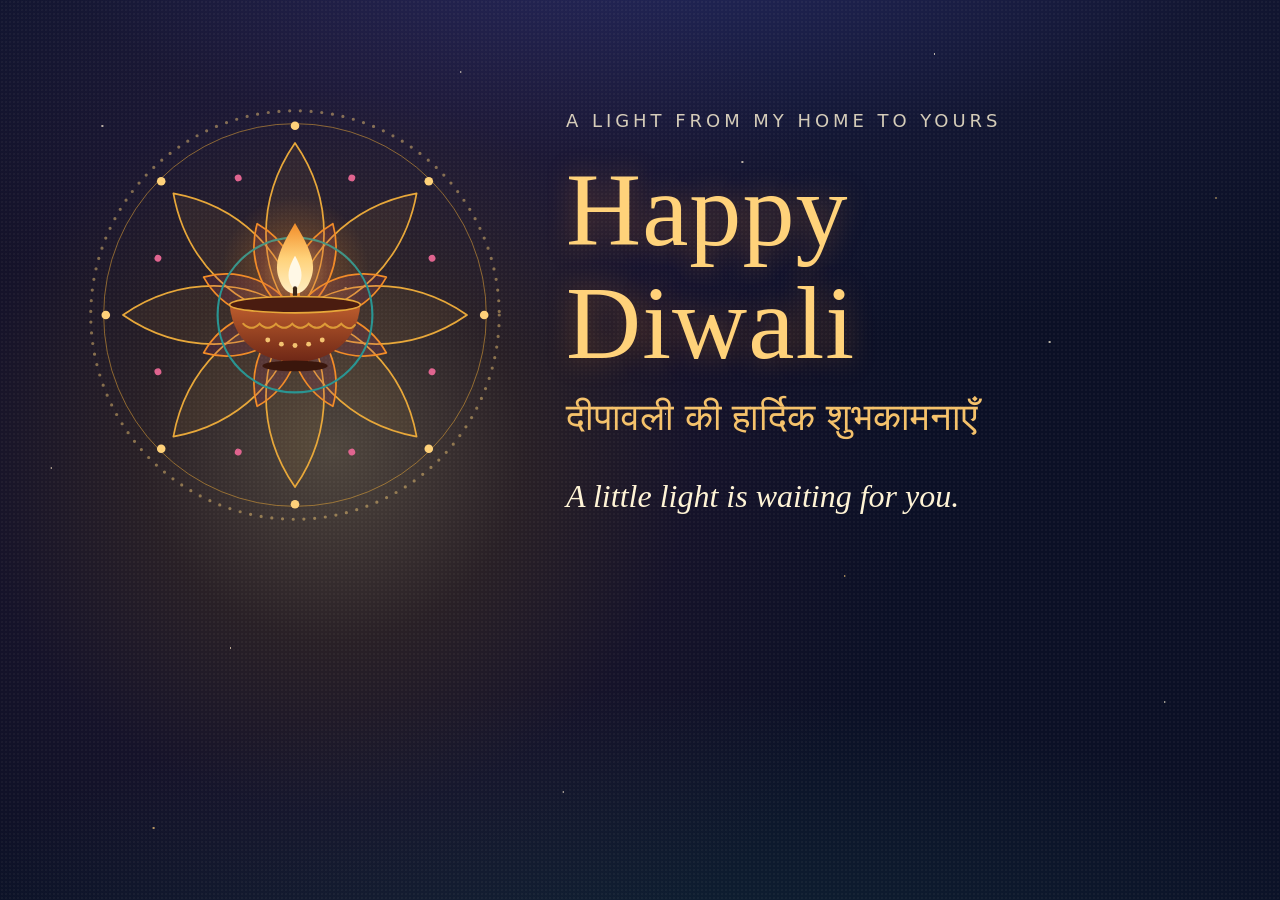
==== tools/social-card.html @ e9b678bd "Add interactive Diwali greeting for GitHub Pages Static site in site/ (vanilla HTML/CSS/JS, strict m" ====
<!doctype html>
<!-- Source for site/assets/img/social-preview.jpg (1200 x 630).
     Rendered by tools/make_images.py. Not published. Contains no recipient name. -->
<html lang="en">
<head>
<meta charset="utf-8">
<link rel="stylesheet" href="../site/assets/css/styles.css">
<style>
  html, body { margin: 0; width: 1200px; height: 630px; overflow: hidden; }
  .card { position: relative; z-index: 1; display: flex; align-items: center; gap: 56px; height: 630px; padding: 0 80px; }
  .art { position: relative; width: 430px; height: 430px; flex: none; }
  .art .diya--lit { width: 38%; }
  .words { text-align: left; }
  .eyebrow { margin-bottom: 18px; font-size: 18px; }
  .headline { font-size: 104px; margin: 0; }
  .hindi { font-size: 38px; margin: 6px 0 22px; }
  .line { margin: 0; font-family: var(--font-display); font-style: italic; font-size: 32px; color: var(--text); }
  .sky__glow { opacity: 1; left: 26%; top: 50%; transform: translate(-50%, -50%) scale(1); width: 1500px; height: 1500px; }
</style>
</head>
<body>
  <svg class="svg-defs" width="0" height="0" aria-hidden="true">
    <defs>
      <radialGradient id="g-halo"><stop offset="0" stop-color="#FFD27A" stop-opacity=".6"/><stop offset=".45" stop-color="#F28C28" stop-opacity=".2"/><stop offset="1" stop-color="#F28C28" stop-opacity="0"/></radialGradient>
      <linearGradient id="g-flame" x1="0" y1="1" x2="0" y2="0"><stop offset="0" stop-color="#FFEFC4"/><stop offset=".5" stop-color="#FFD27A"/><stop offset="1" stop-color="#F28C28"/></linearGradient>
      <linearGradient id="g-clay" x1="0" y1="0" x2="0" y2="1"><stop offset="0" stop-color="#C2612F"/><stop offset="1" stop-color="#6E2716"/></linearGradient>
    </defs>
  </svg>
  <div class="sky"><div class="sky__stars"></div><div class="sky__glow"></div></div>
  <div class="card">
    <div class="art">
      <svg class="rangoli" viewBox="0 0 400 400">
        <circle class="rangoli__dots" cx="200" cy="200" r="190"/>
        <circle class="rangoli__line rangoli__line--gold" cx="200" cy="200" r="178" pathLength="1"/>
        <g class="rangoli__petals">
          <path class="rangoli__line" pathLength="1" d="M200 200 C236 160 236 92 200 40 C164 92 164 160 200 200 Z"/>
          <path class="rangoli__line" pathLength="1" transform="rotate(45 200 200)" d="M200 200 C236 160 236 92 200 40 C164 92 164 160 200 200 Z"/>
          <path class="rangoli__line" pathLength="1" transform="rotate(90 200 200)" d="M200 200 C236 160 236 92 200 40 C164 92 164 160 200 200 Z"/>
          <path class="rangoli__line" pathLength="1" transform="rotate(135 200 200)" d="M200 200 C236 160 236 92 200 40 C164 92 164 160 200 200 Z"/>
          <path class="rangoli__line" pathLength="1" transform="rotate(180 200 200)" d="M200 200 C236 160 236 92 200 40 C164 92 164 160 200 200 Z"/>
          <path class="rangoli__line" pathLength="1" transform="rotate(225 200 200)" d="M200 200 C236 160 236 92 200 40 C164 92 164 160 200 200 Z"/>
          <path class="rangoli__line" pathLength="1" transform="rotate(270 200 200)" d="M200 200 C236 160 236 92 200 40 C164 92 164 160 200 200 Z"/>
          <path class="rangoli__line" pathLength="1" transform="rotate(315 200 200)" d="M200 200 C236 160 236 92 200 40 C164 92 164 160 200 200 Z"/>
        </g>
        <g class="rangoli__petals rangoli__petals--inner">
          <path class="rangoli__line" pathLength="1" transform="rotate(22.5 200 200)" d="M200 200 C222 176 222 136 200 108 C178 136 178 176 200 200 Z"/>
          <path class="rangoli__line" pathLength="1" transform="rotate(67.5 200 200)" d="M200 200 C222 176 222 136 200 108 C178 136 178 176 200 200 Z"/>
          <path class="rangoli__line" pathLength="1" transform="rotate(112.5 200 200)" d="M200 200 C222 176 222 136 200 108 C178 136 178 176 200 200 Z"/>
          <path class="rangoli__line" pathLength="1" transform="rotate(157.5 200 200)" d="M200 200 C222 176 222 136 200 108 C178 136 178 176 200 200 Z"/>
          <path class="rangoli__line" pathLength="1" transform="rotate(202.5 200 200)" d="M200 200 C222 176 222 136 200 108 C178 136 178 176 200 200 Z"/>
          <path class="rangoli__line" pathLength="1" transform="rotate(247.5 200 200)" d="M200 200 C222 176 222 136 200 108 C178 136 178 176 200 200 Z"/>
          <path class="rangoli__line" pathLength="1" transform="rotate(292.5 200 200)" d="M200 200 C222 176 222 136 200 108 C178 136 178 176 200 200 Z"/>
          <path class="rangoli__line" pathLength="1" transform="rotate(337.5 200 200)" d="M200 200 C222 176 222 136 200 108 C178 136 178 176 200 200 Z"/>
        </g>
        <circle class="rangoli__line rangoli__line--teal" cx="200" cy="200" r="72" pathLength="1"/>
        <g class="rangoli__seeds">
          <circle cx="200" cy="24" r="4"/><circle cx="200" cy="24" r="4" transform="rotate(45 200 200)"/><circle cx="200" cy="24" r="4" transform="rotate(90 200 200)"/><circle cx="200" cy="24" r="4" transform="rotate(135 200 200)"/><circle cx="200" cy="24" r="4" transform="rotate(180 200 200)"/><circle cx="200" cy="24" r="4" transform="rotate(225 200 200)"/><circle cx="200" cy="24" r="4" transform="rotate(270 200 200)"/><circle cx="200" cy="24" r="4" transform="rotate(315 200 200)"/>
        </g>
        <g class="rangoli__seeds rangoli__seeds--rose">
          <circle cx="200" cy="62" r="3.2" transform="rotate(22.5 200 200)"/><circle cx="200" cy="62" r="3.2" transform="rotate(67.5 200 200)"/><circle cx="200" cy="62" r="3.2" transform="rotate(112.5 200 200)"/><circle cx="200" cy="62" r="3.2" transform="rotate(157.5 200 200)"/><circle cx="200" cy="62" r="3.2" transform="rotate(202.5 200 200)"/><circle cx="200" cy="62" r="3.2" transform="rotate(247.5 200 200)"/><circle cx="200" cy="62" r="3.2" transform="rotate(292.5 200 200)"/><circle cx="200" cy="62" r="3.2" transform="rotate(337.5 200 200)"/>
        </g>
      </svg>
      <svg class="diya diya--lit" viewBox="0 0 120 140">
        <circle class="diya__halo" cx="60" cy="56" r="54" fill="url(#g-halo)"/>
        <g><path d="M60 22 C70 39 76 51 72 62 C69.5 70 65 74 60 74 C55 74 50.5 70 48 62 C44 51 50 39 60 22 Z" fill="url(#g-flame)"/><path d="M60 46 C64 53 66 59 64 65 C63 68 61.5 70 60 70 C58.5 70 57 68 56 65 C54 59 56 53 60 46 Z" fill="#FFF8E6"/></g>
        <path d="M60 70 L60 82" stroke="#3B2618" stroke-width="3" stroke-linecap="round"/>
        <path d="M12 82 C30 78 90 78 108 82 C106 108 86 124 60 124 C34 124 14 108 12 82 Z" fill="url(#g-clay)"/>
        <ellipse cx="60" cy="82" rx="48" ry="6" fill="#4A1C10" stroke="#E8A83A" stroke-width="1.2"/>
        <path d="M22 96 Q28 102 34 96 Q40 102 46 96 Q52 102 58 96 Q64 102 70 96 Q76 102 82 96 Q88 102 94 96 Q100 102 104 97" fill="none" stroke="#E8A83A" stroke-width="1.4" stroke-linecap="round" opacity=".85"/>
        <g fill="#FFD27A" opacity=".9"><circle cx="40" cy="108" r="1.8"/><circle cx="50" cy="111" r="1.8"/><circle cx="60" cy="112" r="1.8"/><circle cx="70" cy="111" r="1.8"/><circle cx="80" cy="108" r="1.8"/></g>
        <ellipse cx="60" cy="127" rx="24" ry="4" fill="#3A160C"/>
      </svg>
    </div>
    <div class="words">
      <p class="eyebrow">A light from my home to yours</p>
      <p class="headline">Happy Diwali</p>
      <p class="hindi" lang="hi">दीपावली की हार्दिक शुभकामनाएँ</p>
      <p class="line">A little light is waiting for you.</p>
    </div>
  </div>
</body>
</html>
---- site/assets/css/styles.css ----
/* A Light From My Home to Yours — styles
   No external fonts or images: everything here is local CSS. */

:root {
  --night: #0B1026;
  --indigo: #171A3A;
  --flame: #FFD27A;
  --gold: #E8A83A;
  --marigold: #F28C28;
  --rose: #B83B67;
  --teal: #1F7A78;
  --text: #FFF4D6;
  --text-soft: rgba(255, 244, 214, 0.82);
  --line: rgba(232, 168, 58, 0.38);

  --font-display: "Iowan Old Style", "Palatino Linotype", Palatino, "Book Antiqua", Georgia, "Noto Serif", serif;
  --font-body: system-ui, -apple-system, "Segoe UI", Roboto, "Helvetica Neue", Arial, "Noto Sans", sans-serif;
  --font-deva: "Nirmala UI", "Noto Serif Devanagari", "Noto Sans Devanagari", "Kohinoor Devanagari", Mangal, sans-serif;

  --ease: cubic-bezier(0.22, 1, 0.36, 1);
  color-scheme: dark;
}

*,
*::before,
*::after {
  box-sizing: border-box;
}

[hidden] {
  display: none !important;
}

html {
  -webkit-text-size-adjust: 100%;
  text-size-adjust: 100%;
}

body {
  margin: 0;
  min-height: 100vh;
  background: var(--night);
  color: var(--text);
  font-family: var(--font-body);
  font-size: 1rem;
  line-height: 1.6;
  overflow-x: hidden;
}

:lang(hi) {
  font-family: var(--font-deva);
  letter-spacing: 0; /* letter-spacing breaks the Devanagari headline stroke */
}

:focus-visible {
  outline: 3px solid var(--text);
  outline-offset: 3px;
}

.visually-hidden {
  position: absolute !important;
  width: 1px;
  height: 1px;
  margin: -1px;
  padding: 0;
  overflow: hidden;
  clip: rect(0 0 0 0);
  white-space: nowrap;
  border: 0;
}

.svg-defs {
  position: absolute;
  width: 0;
  height: 0;
  overflow: hidden;
}

/* ── Sky: background, stars, warm glow, constellation, particles ─────────── */

.sky {
  position: fixed;
  inset: 0;
  z-index: 0;
  overflow: hidden;
  pointer-events: none;
  background:
    radial-gradient(ellipse 120% 70% at 50% -10%, #262A63 0%, rgba(23, 26, 58, 0.6) 40%, transparent 70%),
    radial-gradient(ellipse 90% 55% at 50% 115%, rgba(31, 122, 120, 0.2), transparent 70%),
    var(--night);
}

/* Fine woven texture, like handloom cloth seen in lamplight. */
.sky::after {
  content: "";
  position: absolute;
  inset: 0;
  background-image: radial-gradient(rgba(255, 244, 214, 0.04) 1px, transparent 1.3px);
  background-size: 4px 4px;
}

.sky__stars {
  position: absolute;
  inset: 0;
  opacity: 0.7;
  background-image:
    radial-gradient(1.5px 1.5px at 8% 14%, #FFF4D6 50%, transparent 100%),
    radial-gradient(1px 1px at 18% 72%, #FFF4D6 50%, transparent 100%),
    radial-gradient(1.5px 1.5px at 27% 32%, #FFD27A 50%, transparent 100%),
    radial-gradient(1px 1px at 36% 8%, #FFF4D6 50%, transparent 100%),
    radial-gradient(1px 1px at 44% 88%, #FFF4D6 50%, transparent 100%),
    radial-gradient(1.5px 1.5px at 58% 18%, #FFF4D6 50%, transparent 100%),
    radial-gradient(1px 1px at 66% 64%, #FFD27A 50%, transparent 100%),
    radial-gradient(1px 1px at 73% 6%, #FFF4D6 50%, transparent 100%),
    radial-gradient(1.5px 1.5px at 82% 38%, #FFF4D6 50%, transparent 100%),
    radial-gradient(1px 1px at 91% 78%, #FFF4D6 50%, transparent 100%),
    radial-gradient(1px 1px at 95% 22%, #FFD27A 50%, transparent 100%),
    radial-gradient(1px 1px at 4% 52%, #FFF4D6 50%, transparent 100%),
    radial-gradient(1px 1px at 52% 46%, #FFF4D6 50%, transparent 100%),
    radial-gradient(1.5px 1.5px at 12% 92%, #FFD27A 50%, transparent 100%);
}

.sky__glow {
  position: absolute;
  left: 50%;
  top: 42%;
  width: 160vmax;
  height: 160vmax;
  border-radius: 50%;
  background: radial-gradient(circle,
    rgba(255, 210, 122, 0.28) 0%,
    rgba(242, 140, 40, 0.13) 18%,
    rgba(184, 59, 103, 0.06) 34%,
    transparent 55%);
  opacity: 0;
  transform: translate(-50%, -50%) scale(0.15);
  transition: transform 2.2s var(--ease), opacity 1.6s ease;
}

.no-js .sky__glow,
[data-scene="lighting"] .sky__glow,
[data-scene="revealed"] .sky__glow {
  opacity: 1;
  transform: translate(-50%, -50%) scale(1);
}

.constellation {
  position: absolute;
  inset: 0;
  overflow: hidden;
  pointer-events: none;
}

.lamp {
  position: absolute;
  left: var(--ox, 50%);
  top: var(--oy, 30%);
  width: 6px;
  height: 6px;
  margin: -3px 0 0 -3px;
  border-radius: 50%;
  background: var(--flame);
  box-shadow: 0 0 8px 2px rgba(255, 210, 122, 0.6), 0 0 22px 6px rgba(242, 140, 40, 0.22);
  transform: translate(var(--tx, 0), var(--ty, 0));
  opacity: 0.85;
  animation:
    lamp-travel 1.9s var(--ease) var(--delay, 0s) both,
    lamp-breathe 6s ease-in-out calc(var(--delay, 0s) + 1.9s) infinite alternate;
}

.particles {
  position: absolute;
  inset: 0;
  width: 100%;
  height: 100%;
}

/* ── Page frame ───────────────────────────────────────────────────────────── */

.masthead,
main,
.footer {
  position: relative;
  z-index: 1;
}

.masthead {
  padding: 1.5rem 1rem 0;
  text-align: center;
}

.eyebrow {
  margin: 0;
  font-size: 0.8rem;
  letter-spacing: 0.22em;
  text-transform: uppercase;
  color: var(--text-soft);
  text-wrap: balance;
}

.footer {
  padding: 2rem 1rem 2.5rem;
  text-align: center;
  font-size: 0.875rem;
  color: var(--text-soft);
}

.footer p {
  margin: 0;
}

/* ── Buttons ──────────────────────────────────────────────────────────────── */

.btn {
  display: inline-flex;
  align-items: center;
  justify-content: center;
  gap: 0.6rem;
  min-width: 48px;
  min-height: 48px;
  padding: 0.75rem 1.5rem;
  border: 1px solid transparent;
  border-radius: 999px;
  font: 600 1rem/1.2 var(--font-body);
  letter-spacing: 0.02em;
  cursor: pointer;
  transition: background-color 0.2s ease, border-color 0.2s ease, transform 0.2s ease;
}

.btn--primary {
  background: linear-gradient(180deg, #FFDB8E, var(--gold));
  color: #22130A;
  box-shadow: 0 10px 30px -10px rgba(242, 140, 40, 0.7);
}

.btn--primary:hover {
  background: linear-gradient(180deg, #FFE5A8, #F0B44A);
}

.btn--primary:active {
  transform: translateY(1px);
}

.btn--quiet {
  background: rgba(23, 26, 58, 0.72);
  color: var(--text);
  border-color: rgba(255, 210, 122, 0.5);
}

.btn--quiet:hover {
  border-color: var(--flame);
  background: rgba(255, 210, 122, 0.1);
}

.btn[aria-disabled="true"] {
  cursor: progress;
}

.btn__state {
  min-width: 2.5rem;
  padding: 0.1rem 0.5rem;
  border-radius: 999px;
  background: rgba(255, 244, 214, 0.14);
  font-size: 0.8rem;
}

.btn--toggle[aria-pressed="true"] .btn__state {
  background: var(--flame);
  color: #22130A;
}

/* ── Scene 1: the doorway ─────────────────────────────────────────────────── */

.threshold {
  display: grid;
  place-items: center;
  min-height: 86vh;
  min-height: calc(100svh - 4rem);
  padding: 1.5rem 1rem 3rem;
}

.doorway {
  position: relative;
  display: flex;
  flex-direction: column;
  align-items: center;
  gap: 1rem;
  width: min(100%, 23rem);
  padding: 3.25rem 1.5rem 2.25rem;
  text-align: center;
  border: 1px solid var(--line);
  /* An arched doorway: elliptical top, softly squared base. */
  border-radius: 50% 50% 1.25rem 1.25rem / 9.5rem 9.5rem 1.25rem 1.25rem;
  background:
    radial-gradient(circle at 50% 18%, rgba(255, 210, 122, 0.12), transparent 55%),
    radial-gradient(rgba(255, 244, 214, 0.06) 1px, transparent 1.4px) 0 0 / 10px 10px,
    linear-gradient(180deg, #1C2050, #10153A);
  box-shadow: 0 30px 80px -30px rgba(0, 0, 0, 0.85);
}

.doorway::before {
  content: "";
  position: absolute;
  inset: 0.6rem;
  border: 1px solid rgba(232, 168, 58, 0.2);
  border-radius: 50% 50% 0.85rem 0.85rem / 9rem 9rem 0.85rem 0.85rem;
  pointer-events: none;
}

.threshold__line {
  margin: 0.25rem 0 0.5rem;
  font-family: var(--font-display);
  font-size: clamp(1.25rem, 4.6vw, 1.5rem);
  line-height: 1.4;
  color: var(--text);
  text-wrap: balance;
}

.diya {
  display: block;
  overflow: visible;
}

.diya--waiting {
  width: 8.5rem;
  height: auto;
}

.diya__flame,
.diya__ghost {
  transform-box: fill-box;
  transform-origin: 50% 100%;
}

.diya--waiting .diya__flame {
  opacity: 0;
  transform: scale(0.1, 0.05);
}

.diya--waiting .diya__halo {
  opacity: 0;
}

.diya__ghost {
  fill: rgba(255, 210, 122, 0.05);
  stroke: rgba(255, 210, 122, 0.45);
  stroke-width: 1;
  stroke-dasharray: 3 3;
  transform: rotate(calc(var(--lean, 0) * 10deg));
  transition: transform 0.5s var(--ease), opacity 0.4s ease;
}

/* ── Scene 2: lighting ritual ─────────────────────────────────────────────── */

[data-scene="lighting"] .diya--waiting .diya__flame {
  animation: ignite 1s var(--ease) forwards;
}

[data-scene="lighting"] .diya--waiting .diya__halo {
  animation: fade-in 1.2s ease 0.25s forwards;
}

[data-scene="lighting"] .diya__ghost {
  opacity: 0;
}

[data-scene="lighting"] .doorway {
  animation: depart 0.5s ease 0.95s forwards;
}

/* ── Scene visibility ─────────────────────────────────────────────────────── */

.js body:not([data-scene="revealed"]) .greeting,
.js body:not([data-scene="revealed"]) .moments,
.js body:not([data-scene="revealed"]) .closing,
.js [data-scene="revealed"] .threshold {
  display: none;
}

/* Without JavaScript the full greeting is shown; interactive controls are not. */
.no-js .threshold,
.no-js .moments,
.no-js .actions,
.no-js .action-status {
  display: none;
}

/* ── Scene 3: the greeting ────────────────────────────────────────────────── */

.greeting {
  position: relative;
  display: flex;
  flex-direction: column;
  align-items: center;
  justify-content: center;
  min-height: 100vh;
  min-height: 100svh;
  padding: 0.5rem 1.25rem 3rem;
  text-align: center;
}

.greeting__art {
  position: relative;
  width: min(62vw, 20rem);
  width: min(62vw, 20rem, 40svh);
  aspect-ratio: 1;
  margin-bottom: 0.5rem;
}

.rangoli {
  display: block;
  width: 100%;
  height: 100%;
  overflow: visible;
}

.rangoli__line {
  fill: none;
  stroke: var(--gold);
  stroke-width: 1.6;
  stroke-linecap: round;
  stroke-linejoin: round;
  stroke-dasharray: 1;
}

.rangoli__petals path {
  fill: rgba(232, 168, 58, 0.07);
}

.rangoli__petals--inner path {
  stroke: var(--marigold);
  fill: rgba(184, 59, 103, 0.16);
}

.rangoli__line--teal {
  stroke: #2A9592;
  stroke-width: 2;
}

.rangoli__line--gold {
  stroke-width: 0.9;
  opacity: 0.55;
}

.rangoli__dots {
  fill: none;
  stroke: var(--flame);
  stroke-width: 3;
  stroke-linecap: round;
  stroke-dasharray: 0 10;
  opacity: 0.45;
}

.rangoli__seeds circle {
  fill: var(--flame);
}

.rangoli__seeds--rose circle {
  fill: #E0648F;
}

.diya--lit {
  position: absolute;
  left: 50%;
  top: 50%;
  width: 38%;
  height: auto;
  transform: translate(-50%, -64%);
}

.greeting__words {
  position: relative;
  max-width: 36rem;
}

.salutation {
  margin: 0;
  font-family: var(--font-display);
  font-size: clamp(1.1rem, 3.4vw, 1.3rem);
  font-style: italic;
  color: var(--text-soft);
  overflow-wrap: anywhere;
}

.headline {
  margin: 0.15rem 0 0.25rem;
  font-family: var(--font-display);
  font-size: clamp(2.6rem, 10vw, 4.75rem);
  font-weight: 500;
  line-height: 1.08;
  letter-spacing: 0.01em;
  color: var(--flame);
  text-shadow: 0 0 28px rgba(242, 140, 40, 0.35);
}

.headline:focus {
  outline: none; /* receives programmatic focus only, after the reveal */
}

.hindi {
  margin: 0 0 1.25rem;
  font-size: clamp(1.15rem, 3.4vw, 1.4rem);
  line-height: 1.7;
  color: #F5C26B;
}

.message {
  margin: 0 auto 1.5rem;
  max-width: 34rem;
  font-size: clamp(1.05rem, 2.6vw, 1.2rem);
  line-height: 1.75;
  color: var(--text);
  text-wrap: pretty;
}

.signoff {
  margin: 0;
  font-family: var(--font-display);
  font-size: 1.15rem;
  line-height: 1.5;
  color: var(--text-soft);
}

.signoff__name {
  font-size: 1.55rem;
  font-style: italic;
  color: var(--flame);
}

/* Reveal choreography (JavaScript experience only). */
.js [data-scene="revealed"] .greeting__art {
  animation: bloom 1.4s var(--ease) both;
}

.js [data-scene="revealed"] .r-c {
  animation: draw 2.2s var(--ease) 0.2s both;
}

.js [data-scene="revealed"] .r-a path {
  animation: draw 2s var(--ease) 0.5s both;
}

.js [data-scene="revealed"] .r-b path {
  animation: draw 1.8s var(--ease) 1s both;
}

.js [data-scene="revealed"] .rangoli__dots {
  animation: fade-in-soft 2s ease 1.2s both;
}

.js [data-scene="revealed"] .r-d {
  animation: fade-in 1.2s ease 1.9s both;
}

.js [data-scene="revealed"] .rise {
  animation: rise 0.9s var(--ease) both;
}

.js [data-scene="revealed"] .d1 { animation-delay: 0.6s; }
.js [data-scene="revealed"] .d2 { animation-delay: 0.8s; }
.js [data-scene="revealed"] .d3 { animation-delay: 1s; }
.js [data-scene="revealed"] .d4 { animation-delay: 1.25s; }
.js [data-scene="revealed"] .d5 { animation-delay: 1.5s; }

.diya--lit .diya__flame {
  animation: sway 4.5s ease-in-out infinite alternate;
}

.diya--lit .diya__halo {
  animation: breathe 5s ease-in-out infinite alternate;
}

/* ── Scene 4: memory moments ──────────────────────────────────────────────── */

.moments {
  max-width: 68rem;
  margin: 0 auto;
  padding: 3rem 1.25rem;
}

.section-title {
  margin: 0 0 2rem;
  font-family: var(--font-display);
  font-size: clamp(1.45rem, 4vw, 2.1rem);
  font-weight: 500;
  line-height: 1.3;
  text-align: center;
  color: var(--flame);
  text-wrap: balance;
}

.moments__list {
  display: grid;
  grid-template-columns: repeat(auto-fit, minmax(min(100%, 16rem), 1fr));
  align-items: start;
  gap: 1.75rem;
  margin: 0;
  padding: 0;
  list-style: none;
}

.js .moment {
  opacity: 0;
  transform: translateY(16px);
  transition: opacity 0.9s ease, transform 0.9s var(--ease);
}

.js .moment.is-visible {
  opacity: 1;
  transform: none;
}

.moment__figure {
  margin: 0;
}

.moment__frame {
  overflow: hidden;
  aspect-ratio: 4 / 5;
  border: 1px solid var(--line);
  border-radius: 1rem;
  background: var(--indigo);
}

.moment__frame--landscape {
  aspect-ratio: 3 / 2;
}

.moment__frame img {
  display: block;
  width: 100%;
  height: 100%;
  object-fit: cover;
}

.moment__placeholder {
  display: flex;
  flex-direction: column;
  align-items: center;
  justify-content: center;
  gap: 0.35rem;
  width: 100%;
  height: 100%;
  padding: 1.25rem;
  text-align: center;
  font-size: 0.9rem;
  color: var(--text-soft);
  background: repeating-linear-gradient(45deg, rgba(255, 210, 122, 0.045) 0 10px, transparent 10px 20px);
}

.moment__placeholder::before {
  content: "";
  width: 10px;
  height: 10px;
  margin-bottom: 0.5rem;
  border-radius: 50%;
  background: var(--flame);
  box-shadow: 0 0 14px 4px rgba(255, 210, 122, 0.45);
}

.moment__placeholder p {
  margin: 0;
}

.moment__placeholder-title {
  font-weight: 600;
  color: var(--text);
}

.moment__placeholder-file {
  font-family: ui-monospace, "Cascadia Mono", Consolas, monospace;
  font-size: 0.85rem;
  color: var(--flame);
  overflow-wrap: anywhere;
}

.moment__caption {
  margin-top: 0.75rem;
  text-align: center;
}

.moment__caption p {
  margin: 0;
}

.moment__caption-text {
  font-family: var(--font-display);
  font-size: 1.05rem;
}

.moment__meta {
  font-size: 0.875rem;
  color: var(--text-soft);
}

/* ── Scene 5: closing blessing ────────────────────────────────────────────── */

.closing {
  max-width: 40rem;
  margin: 0 auto;
  padding: 3rem 1.25rem 2rem;
  text-align: center;
}

.divider {
  display: block;
  width: 10rem;
  height: 1.5rem;
  margin: 0 auto;
}

.blessing {
  margin: 1.25rem 0 2rem;
  font-family: var(--font-display);
  font-size: clamp(1.3rem, 3.8vw, 1.75rem);
  font-style: italic;
  line-height: 1.5;
  text-wrap: balance;
}

.actions {
  display: flex;
  flex-wrap: wrap;
  justify-content: center;
  gap: 0.75rem;
}

.action-status {
  min-height: 1.6em;
  margin: 1rem 0 0;
  font-size: 0.95rem;
  color: var(--flame);
  overflow-wrap: anywhere;
}

.clipboard-buffer {
  position: fixed;
  top: 0;
  left: -9999px;
  opacity: 0;
}

/* ── Keyframes ────────────────────────────────────────────────────────────── */

@keyframes ignite {
  0% { opacity: 0; transform: scale(0.1, 0.05); }
  35% { opacity: 1; transform: scale(0.45, 0.35); }
  70% { opacity: 1; transform: scale(1.05, 1.1); }
  100% { opacity: 1; transform: scale(1, 1); }
}

@keyframes fade-in {
  from { opacity: 0; }
  to { opacity: 1; }
}

@keyframes fade-in-soft {
  from { opacity: 0; }
  to { opacity: 0.45; }
}

@keyframes depart {
  to { opacity: 0; transform: translateY(-10px) scale(0.98); }
}

@keyframes bloom {
  from { opacity: 0; transform: scale(0.92); }
  to { opacity: 1; transform: none; }
}

@keyframes draw {
  from { stroke-dashoffset: 1; fill-opacity: 0; }
  60% { fill-opacity: 0; }
  to { stroke-dashoffset: 0; fill-opacity: 1; }
}

@keyframes rise {
  from { opacity: 0; transform: translateY(14px); }
  to { opacity: 1; transform: none; }
}

@keyframes sway {
  0% { transform: rotate(-1.5deg) scale(0.98, 0.97); }
  50% { transform: rotate(1deg) scale(1, 1.03); }
  100% { transform: rotate(-0.5deg) scale(1.01, 0.99); }
}

@keyframes breathe {
  from { opacity: 0.85; }
  to { opacity: 1; }
}

@keyframes lamp-travel {
  from { opacity: 0; transform: translate(0, 0) scale(0.2); }
  to { opacity: 0.85; transform: translate(var(--tx, 0), var(--ty, 0)); }
}

@keyframes lamp-breathe {
  from { opacity: 0.85; }
  to { opacity: 0.5; }
}

/* ── Reduced motion: a complete, static experience ───────────────────────── */

@media (prefers-reduced-motion: reduce) {
  *,
  *::before,
  *::after {
    animation-duration: 0.001ms !important;
    animation-delay: 0s !important;
    animation-iteration-count: 1 !important;
    transition-duration: 0.001ms !important;
    transition-delay: 0s !important;
    scroll-behavior: auto !important;
  }
}

/* Same treatment when content.js sets features.animation = 'minimal'. */
.calm *,
.calm *::before,
.calm *::after {
  animation-duration: 0.001ms !important;
  animation-delay: 0s !important;
  animation-iteration-count: 1 !important;
  transition-duration: 0.001ms !important;
  transition-delay: 0s !important;
}

/* ── Windows high-contrast and other forced-colour modes ─────────────────── */

@media (forced-colors: active) {
  .sky {
    display: none;
  }

  .btn {
    border: 2px solid ButtonText;
  }
}
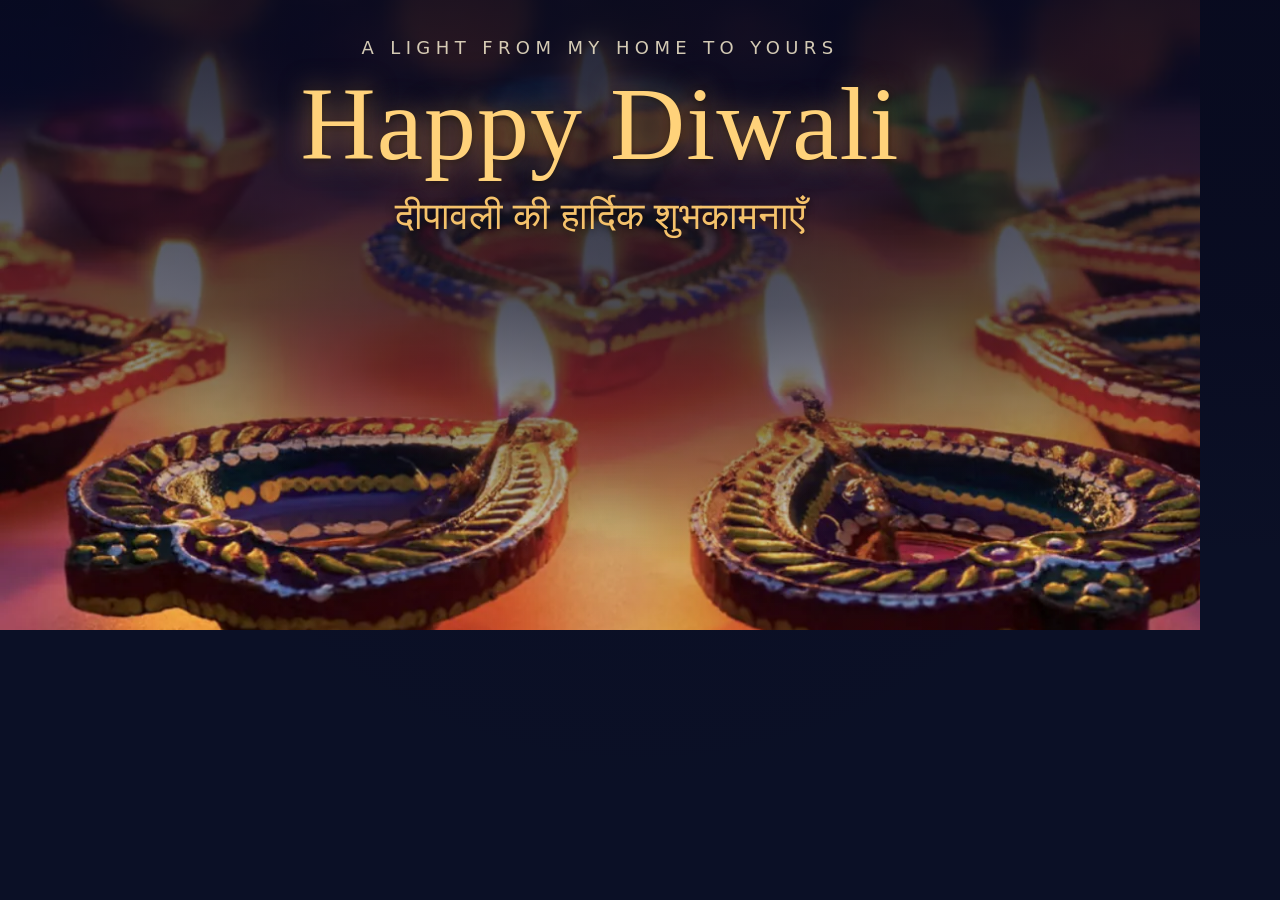
==== commit a500f0dc: "Use a real diya photo for the WhatsApp link preview Re-render the 1200x630 preview card from the own" ====
--- a/tools/social-card.html
+++ b/tools/social-card.html
@@ -1,82 +1,36 @@
-<!doctype html>
-<!-- Source for site/assets/img/social-preview.jpg (1200 x 630).
-     Rendered by tools/make_images.py. Not published. Contains no recipient name. -->
-<html lang="en">
-<head>
-<meta charset="utf-8">
-<link rel="stylesheet" href="../site/assets/css/styles.css">
-<style>
-  html, body { margin: 0; width: 1200px; height: 630px; overflow: hidden; }
-  .card { position: relative; z-index: 1; display: flex; align-items: center; gap: 56px; height: 630px; padding: 0 80px; }
-  .art { position: relative; width: 430px; height: 430px; flex: none; }
-  .art .diya--lit { width: 38%; }
-  .words { text-align: left; }
-  .eyebrow { margin-bottom: 18px; font-size: 18px; }
-  .headline { font-size: 104px; margin: 0; }
-  .hindi { font-size: 38px; margin: 6px 0 22px; }
-  .line { margin: 0; font-family: var(--font-display); font-style: italic; font-size: 32px; color: var(--text); }
-  .sky__glow { opacity: 1; left: 26%; top: 50%; transform: translate(-50%, -50%) scale(1); width: 1500px; height: 1500px; }
-</style>
-</head>
-<body>
-  <svg class="svg-defs" width="0" height="0" aria-hidden="true">
-    <defs>
-      <radialGradient id="g-halo"><stop offset="0" stop-color="#FFD27A" stop-opacity=".6"/><stop offset=".45" stop-color="#F28C28" stop-opacity=".2"/><stop offset="1" stop-color="#F28C28" stop-opacity="0"/></radialGradient>
-      <linearGradient id="g-flame" x1="0" y1="1" x2="0" y2="0"><stop offset="0" stop-color="#FFEFC4"/><stop offset=".5" stop-color="#FFD27A"/><stop offset="1" stop-color="#F28C28"/></linearGradient>
-      <linearGradient id="g-clay" x1="0" y1="0" x2="0" y2="1"><stop offset="0" stop-color="#C2612F"/><stop offset="1" stop-color="#6E2716"/></linearGradient>
-    </defs>
-  </svg>
-  <div class="sky"><div class="sky__stars"></div><div class="sky__glow"></div></div>
-  <div class="card">
-    <div class="art">
-      <svg class="rangoli" viewBox="0 0 400 400">
-        <circle class="rangoli__dots" cx="200" cy="200" r="190"/>
-        <circle class="rangoli__line rangoli__line--gold" cx="200" cy="200" r="178" pathLength="1"/>
-        <g class="rangoli__petals">
-          <path class="rangoli__line" pathLength="1" d="M200 200 C236 160 236 92 200 40 C164 92 164 160 200 200 Z"/>
-          <path class="rangoli__line" pathLength="1" transform="rotate(45 200 200)" d="M200 200 C236 160 236 92 200 40 C164 92 164 160 200 200 Z"/>
-          <path class="rangoli__line" pathLength="1" transform="rotate(90 200 200)" d="M200 200 C236 160 236 92 200 40 C164 92 164 160 200 200 Z"/>
-          <path class="rangoli__line" pathLength="1" transform="rotate(135 200 200)" d="M200 200 C236 160 236 92 200 40 C164 92 164 160 200 200 Z"/>
-          <path class="rangoli__line" pathLength="1" transform="rotate(180 200 200)" d="M200 200 C236 160 236 92 200 40 C164 92 164 160 200 200 Z"/>
-          <path class="rangoli__line" pathLength="1" transform="rotate(225 200 200)" d="M200 200 C236 160 236 92 200 40 C164 92 164 160 200 200 Z"/>
-          <path class="rangoli__line" pathLength="1" transform="rotate(270 200 200)" d="M200 200 C236 160 236 92 200 40 C164 92 164 160 200 200 Z"/>
-          <path class="rangoli__line" pathLength="1" transform="rotate(315 200 200)" d="M200 200 C236 160 236 92 200 40 C164 92 164 160 200 200 Z"/>
-        </g>
-        <g class="rangoli__petals rangoli__petals--inner">
-          <path class="rangoli__line" pathLength="1" transform="rotate(22.5 200 200)" d="M200 200 C222 176 222 136 200 108 C178 136 178 176 200 200 Z"/>
-          <path class="rangoli__line" pathLength="1" transform="rotate(67.5 200 200)" d="M200 200 C222 176 222 136 200 108 C178 136 178 176 200 200 Z"/>
-          <path class="rangoli__line" pathLength="1" transform="rotate(112.5 200 200)" d="M200 200 C222 176 222 136 200 108 C178 136 178 176 200 200 Z"/>
-          <path class="rangoli__line" pathLength="1" transform="rotate(157.5 200 200)" d="M200 200 C222 176 222 136 200 108 C178 136 178 176 200 200 Z"/>
-          <path class="rangoli__line" pathLength="1" transform="rotate(202.5 200 200)" d="M200 200 C222 176 222 136 200 108 C178 136 178 176 200 200 Z"/>
-          <path class="rangoli__line" pathLength="1" transform="rotate(247.5 200 200)" d="M200 200 C222 176 222 136 200 108 C178 136 178 176 200 200 Z"/>
-          <path class="rangoli__line" pathLength="1" transform="rotate(292.5 200 200)" d="M200 200 C222 176 222 136 200 108 C178 136 178 176 200 200 Z"/>
-          <path class="rangoli__line" pathLength="1" transform="rotate(337.5 200 200)" d="M200 200 C222 176 222 136 200 108 C178 136 178 176 200 200 Z"/>
-        </g>
-        <circle class="rangoli__line rangoli__line--teal" cx="200" cy="200" r="72" pathLength="1"/>
-        <g class="rangoli__seeds">
-          <circle cx="200" cy="24" r="4"/><circle cx="200" cy="24" r="4" transform="rotate(45 200 200)"/><circle cx="200" cy="24" r="4" transform="rotate(90 200 200)"/><circle cx="200" cy="24" r="4" transform="rotate(135 200 200)"/><circle cx="200" cy="24" r="4" transform="rotate(180 200 200)"/><circle cx="200" cy="24" r="4" transform="rotate(225 200 200)"/><circle cx="200" cy="24" r="4" transform="rotate(270 200 200)"/><circle cx="200" cy="24" r="4" transform="rotate(315 200 200)"/>
-        </g>
-        <g class="rangoli__seeds rangoli__seeds--rose">
-          <circle cx="200" cy="62" r="3.2" transform="rotate(22.5 200 200)"/><circle cx="200" cy="62" r="3.2" transform="rotate(67.5 200 200)"/><circle cx="200" cy="62" r="3.2" transform="rotate(112.5 200 200)"/><circle cx="200" cy="62" r="3.2" transform="rotate(157.5 200 200)"/><circle cx="200" cy="62" r="3.2" transform="rotate(202.5 200 200)"/><circle cx="200" cy="62" r="3.2" transform="rotate(247.5 200 200)"/><circle cx="200" cy="62" r="3.2" transform="rotate(292.5 200 200)"/><circle cx="200" cy="62" r="3.2" transform="rotate(337.5 200 200)"/>
-        </g>
-      </svg>
-      <svg class="diya diya--lit" viewBox="0 0 120 140">
-        <circle class="diya__halo" cx="60" cy="56" r="54" fill="url(#g-halo)"/>
-        <g><path d="M60 22 C70 39 76 51 72 62 C69.5 70 65 74 60 74 C55 74 50.5 70 48 62 C44 51 50 39 60 22 Z" fill="url(#g-flame)"/><path d="M60 46 C64 53 66 59 64 65 C63 68 61.5 70 60 70 C58.5 70 57 68 56 65 C54 59 56 53 60 46 Z" fill="#FFF8E6"/></g>
-        <path d="M60 70 L60 82" stroke="#3B2618" stroke-width="3" stroke-linecap="round"/>
-        <path d="M12 82 C30 78 90 78 108 82 C106 108 86 124 60 124 C34 124 14 108 12 82 Z" fill="url(#g-clay)"/>
-        <ellipse cx="60" cy="82" rx="48" ry="6" fill="#4A1C10" stroke="#E8A83A" stroke-width="1.2"/>
-        <path d="M22 96 Q28 102 34 96 Q40 102 46 96 Q52 102 58 96 Q64 102 70 96 Q76 102 82 96 Q88 102 94 96 Q100 102 104 97" fill="none" stroke="#E8A83A" stroke-width="1.4" stroke-linecap="round" opacity=".85"/>
-        <g fill="#FFD27A" opacity=".9"><circle cx="40" cy="108" r="1.8"/><circle cx="50" cy="111" r="1.8"/><circle cx="60" cy="112" r="1.8"/><circle cx="70" cy="111" r="1.8"/><circle cx="80" cy="108" r="1.8"/></g>
-        <ellipse cx="60" cy="127" rx="24" ry="4" fill="#3A160C"/>
-      </svg>
-    </div>
-    <div class="words">
-      <p class="eyebrow">A light from my home to yours</p>
-      <p class="headline">Happy Diwali</p>
-      <p class="hindi" lang="hi">दीपावली की हार्दिक शुभकामनाएँ</p>
-      <p class="line">A little light is waiting for you.</p>
-    </div>
-  </div>
-</body>
-</html>
+<!doctype html>
+<!-- Source for site/assets/img/social-preview.jpg (1200 x 630), the WhatsApp/link preview.
+     Rendered by tools/make_images.py. Not published. Text stays near the centre,
+     because some apps crop the card to a square. -->
+<html lang="en">
+<head>
+<meta charset="utf-8">
+<link rel="stylesheet" href="../site/assets/css/styles.css">
+<style>
+  html, body { margin: 0; width: 1200px; height: 630px; overflow: hidden; background: #0B1026; }
+  .photo {
+    position: absolute; inset: 0; width: 1200px; height: 630px;
+    object-fit: cover; object-position: 50% 62%;
+  }
+  .shade {
+    position: absolute; inset: 0;
+    background:
+      linear-gradient(180deg, rgba(8, 10, 30, 0.88) 0%, rgba(8, 10, 30, 0.6) 34%, rgba(8, 10, 30, 0) 62%),
+      radial-gradient(ellipse at 50% 30%, rgba(8, 10, 30, 0.35), rgba(8, 10, 30, 0) 60%);
+  }
+  .words { position: relative; z-index: 1; padding-top: 34px; text-align: center; }
+  .eyebrow { margin: 0 0 6px; font-size: 18px; letter-spacing: 0.3em; }
+  .headline { margin: 0; font-size: 104px; line-height: 1.05; text-shadow: 0 0 28px rgba(255, 178, 74, 0.55), 0 2px 6px rgba(0, 0, 0, 0.6); }
+  .hindi { margin: 6px 0 0; font-size: 38px; text-shadow: 0 2px 8px rgba(0, 0, 0, 0.7); }
+</style>
+</head>
+<body>
+  <img class="photo" src="../site/assets/photos/diyas-bokeh.webp" alt="">
+  <div class="shade"></div>
+  <div class="words">
+    <p class="eyebrow">A LIGHT FROM MY HOME TO YOURS</p>
+    <h1 class="headline">Happy Diwali</h1>
+    <p class="hindi" lang="hi">दीपावली की हार्दिक शुभकामनाएँ</p>
+  </div>
+</body>
+</html>
--- a/site/assets/css/styles.css
+++ b/site/assets/css/styles.css
@@ -380,6 +380,7 @@
 /* Without JavaScript the full greeting is shown; interactive controls are not. */
 .no-js .threshold,
 .no-js .moments,
+.no-js .music-toggle,
 .no-js .actions,
 .no-js .action-status {
   display: none;
@@ -573,9 +574,12 @@
 /* ── Scene 4: memory moments ──────────────────────────────────────────────── */
 
 .moments {
-  max-width: 68rem;
+  position: relative;
+  max-width: 86rem;
   margin: 0 auto;
-  padding: 3rem 1.25rem;
+  padding: 3rem clamp(1rem, 3vw, 2.5rem);
+  overflow: hidden;
+  overflow: clip;
 }
 
 .section-title {
@@ -589,20 +593,46 @@
   text-wrap: balance;
 }
 
+.moments__controls {
+  display: flex;
+  justify-content: center;
+  margin: -0.75rem 0 2rem;
+}
+
+/* The festival wall: a gold thread runs down the middle, with pictures kept on it
+   and others stepping out to either side. Phones get a smaller 6-column mosaic. */
 .moments__list {
+  position: relative;
   display: grid;
-  grid-template-columns: repeat(auto-fit, minmax(min(100%, 16rem), 1fr));
-  align-items: start;
-  gap: 1.75rem;
+  grid-template-columns: repeat(6, minmax(0, 1fr));
+  grid-auto-flow: dense;
+  align-items: center;
+  gap: 1.5rem 0.9rem;
   margin: 0;
   padding: 0;
   list-style: none;
 }
 
+.moments__list::before {
+  content: "";
+  position: absolute;
+  top: 0;
+  bottom: 0;
+  left: 50%;
+  border-left: 2px dotted var(--line);
+}
+
+.moment {
+  position: relative;
+  min-width: 0;
+  rotate: var(--tilt, 0deg);
+  transition: rotate 0.5s var(--ease), scale 0.5s var(--ease);
+}
+
 .js .moment {
   opacity: 0;
   transform: translateY(16px);
-  transition: opacity 0.9s ease, transform 0.9s var(--ease);
+  transition: opacity 0.9s ease, transform 0.9s var(--ease), rotate 0.5s var(--ease), scale 0.5s var(--ease);
 }
 
 .js .moment.is-visible {
@@ -610,20 +640,48 @@
   transform: none;
 }
 
+@media (hover: hover) and (pointer: fine) {
+  .moment:hover {
+    z-index: 3;
+    rotate: 0deg;
+    scale: 1.03;
+  }
+}
+
+/* Mobile placement: pairs that overlap a little, around one full-width photo. */
+.moment--slot-a { grid-column: 1 / 5; --tilt: -1.5deg; }
+.moment--slot-b { grid-column: 2 / 7; margin-top: -2rem; z-index: 2; }
+.moment--slot-c { grid-column: 1 / 5; --tilt: 1.5deg; }
+.moment--slot-d { grid-column: 1 / -1; --tilt: -0.6deg; }
+.moment--slot-e { grid-column: 2 / 7; --tilt: -1.5deg; }
+.moment--slot-f { grid-column: 1 / 5; margin-top: -2rem; z-index: 2; }
+.moment--slot-g { grid-column: 3 / 7; --tilt: 2deg; }
+
+@media (min-width: 56rem) {
+  .moments__list {
+    grid-template-columns: repeat(12, minmax(0, 1fr));
+    gap: 2.5rem 1.25rem;
+  }
+
+  .moment--slot-a { grid-area: 1 / 1 / auto / 5; --tilt: -2.5deg; margin-top: 5rem; }
+  .moment--slot-b { grid-area: 1 / 5 / auto / 9; --tilt: 0deg; margin: 0 -1rem; z-index: 2; }
+  .moment--slot-c { grid-area: 1 / 9 / auto / 13; --tilt: 2.5deg; margin: 3rem 0 0 1rem; }
+  .moment--slot-d { grid-area: 2 / 3 / auto / 11; --tilt: 0deg; z-index: 1; }
+  .moment--slot-e { grid-area: 3 / 1 / auto / 5; --tilt: -2deg; margin: 1rem 1rem 0 0; }
+  .moment--slot-f { grid-area: 3 / 5 / auto / 9; margin: 4rem 0.5rem 0; z-index: 2; }
+  .moment--slot-g { grid-area: 3 / 9 / auto / 12; --tilt: 3deg; margin: 1rem 0 0 1.5rem; }
+}
+
 .moment__figure {
   margin: 0;
 }
 
 .moment__frame {
   overflow: hidden;
-  aspect-ratio: 4 / 5;
   border: 1px solid var(--line);
   border-radius: 1rem;
   background: var(--indigo);
-}
-
-.moment__frame--landscape {
-  aspect-ratio: 3 / 2;
+  box-shadow: 0 1rem 2.5rem rgba(4, 6, 20, 0.6);
 }
 
 .moment__frame img {
@@ -631,6 +689,58 @@
   width: 100%;
   height: 100%;
   object-fit: cover;
+}
+
+.moment--round .moment__frame {
+  border: 3px solid var(--gold);
+  border-radius: 50%;
+  outline: 1px dashed var(--line);
+  outline-offset: 0.5rem;
+  box-shadow: 0 0 3rem rgba(255, 178, 74, 0.28);
+}
+
+.moment--arch .moment__frame {
+  border: 2px solid var(--gold);
+  border-radius: 50% 50% 1rem 1rem / 40% 40% 1rem 1rem;
+}
+
+.moment--polaroid .moment__frame {
+  padding: 0.6rem 0.6rem 1.75rem;
+  background: #FFF4D6;
+  border: 0;
+  border-radius: 0.25rem;
+  /* The frame adds padding, so the box is taller than the picture's own ratio. */
+  aspect-ratio: auto !important;
+}
+
+.moment--polaroid .moment__frame img {
+  height: auto;
+}
+
+.moment--cutout .moment__frame {
+  overflow: visible;
+  border: 0;
+  border-radius: 50%;
+  background: none;
+  box-shadow: none;
+}
+
+.moment--cutout img {
+  filter: drop-shadow(0 0.75rem 1.5rem rgba(4, 6, 20, 0.7));
+  animation: rangoli-turn 140s linear infinite;
+}
+
+@keyframes rangoli-turn {
+  to { rotate: 360deg; }
+}
+
+/* Stays on screen in every scene, so the music can always be stopped. */
+.music-toggle {
+  position: fixed;
+  top: max(0.75rem, env(safe-area-inset-top));
+  right: max(0.75rem, env(safe-area-inset-right));
+  z-index: 20;
+  background: rgba(11, 16, 38, 0.86);
 }
 
 .moment__placeholder {
@@ -675,7 +785,12 @@
 }
 
 .moment__caption {
-  margin-top: 0.75rem;
+  width: fit-content;
+  max-width: 100%;
+  margin: 0.5rem auto 0;
+  padding: 0.15rem 0.6rem;
+  border-radius: 0.5rem;
+  background: rgba(11, 16, 38, 0.88);
   text-align: center;
 }
 
@@ -685,7 +800,9 @@
 
 .moment__caption-text {
   font-family: var(--font-display);
-  font-size: 1.05rem;
+  font-size: 0.95rem;
+  line-height: 1.35;
+  color: var(--text-soft);
 }
 
 .moment__meta {
@@ -700,6 +817,16 @@
   margin: 0 auto;
   padding: 3rem 1.25rem 2rem;
   text-align: center;
+}
+
+.closing__diya {
+  display: block;
+  width: min(62%, 15rem);
+  height: auto;
+  margin: 0 auto 1.75rem;
+  border: 2px solid var(--gold);
+  border-radius: 50% 50% 1rem 1rem / 36% 36% 1rem 1rem;
+  box-shadow: 0 0 3.5rem rgba(255, 178, 74, 0.3);
 }
 
 .divider {
